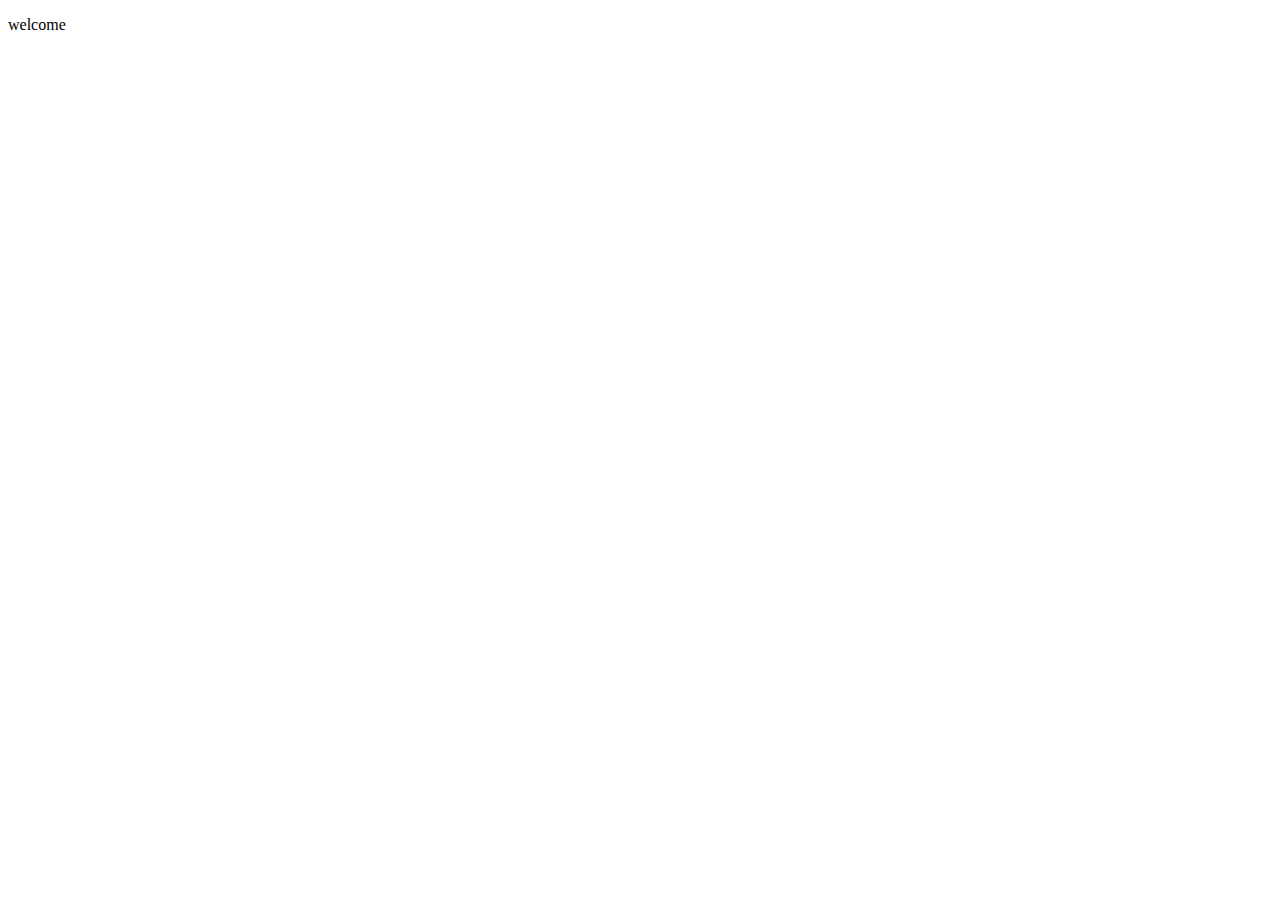
==== signup.html @ 6f11b80f "final code upload" ====
<!DOCTYPE html>
<html lang="en">
<head>
    <meta charset="UTF-8">
    <meta name="viewport" content="width=device-width, initial-scale=1.0">
    <title>Document</title>
</head>
<body>
    <p>welcome</p>
</body>
</html>
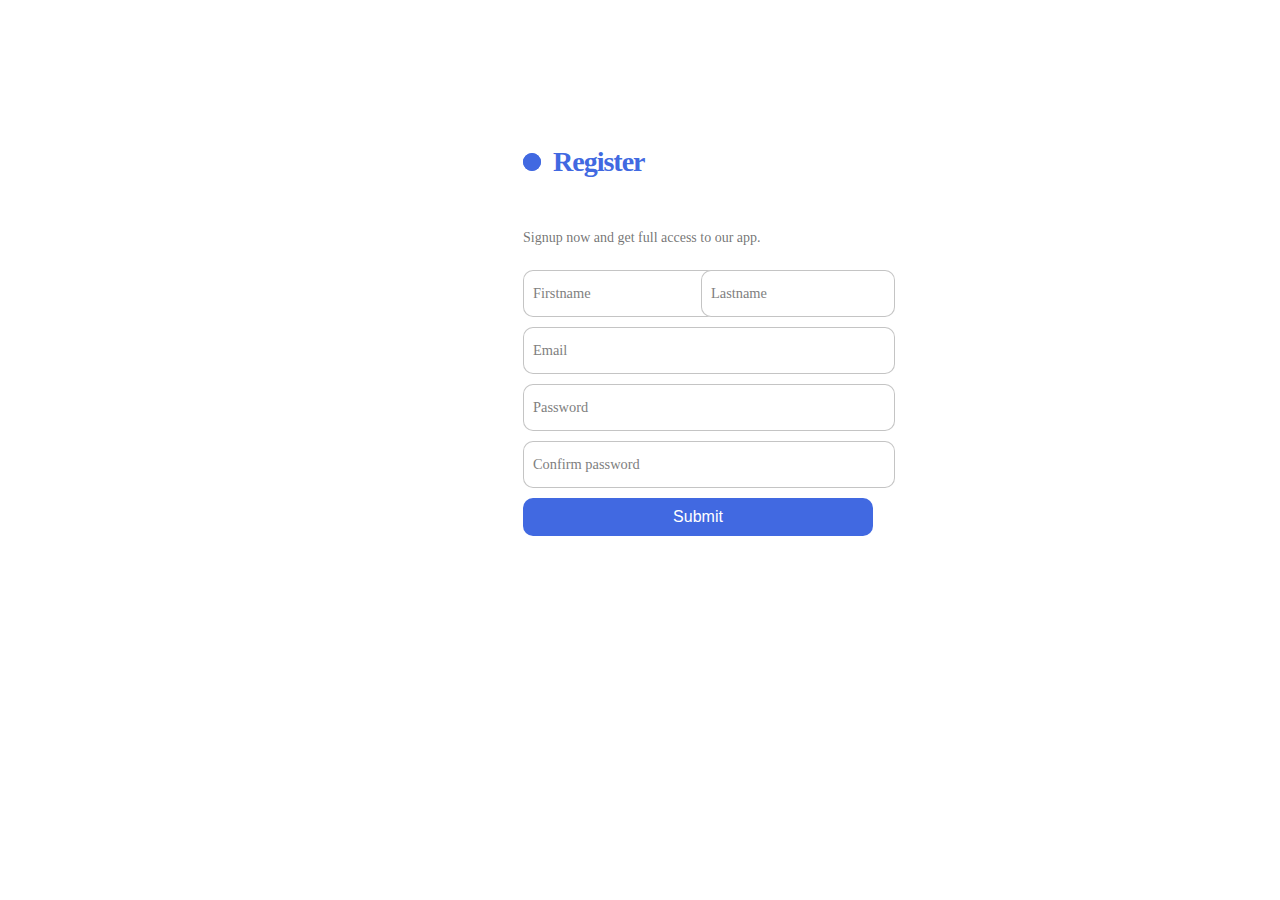
==== commit eee3dd0a: "Merge pull request #1 from Officialanuj01/main" ====
--- a/signup.html
+++ b/signup.html
@@ -4,8 +4,40 @@
     <meta charset="UTF-8">
     <meta name="viewport" content="width=device-width, initial-scale=1.0">
     <title>Document</title>
+    <link rel="stylesheet" href="signup.css">
 </head>
 <body>
-    <p>welcome</p>
+    <form class="form">
+        <p class="title">Register </p>
+        <p class="message">Signup now and get full access to our app. </p>
+            <div class="flex">
+            <label>
+                <input required="" placeholder="" type="text" class="input">
+                <span>Firstname</span>
+            </label>
+    
+            <label>
+                <input required="" placeholder="" type="text" class="input">
+                <span>Lastname</span>
+            </label>
+        </div>  
+                
+        <label>
+            <input required="" placeholder="" type="email" class="input">
+            <span>Email</span>
+        </label> 
+            
+        <label>
+            <input required="" placeholder="" type="password" class="input">
+            <span>Password</span>
+        </label>
+        <label>
+            <input required="" placeholder="" type="password" class="input">
+            <span>Confirm password</span>
+        </label>
+        <button id="submit">Submit</button>
+        
+    </form>
+    <script src="signup.js"></script>
 </body>
 </html>--- a/signup.css
+++ b/signup.css
@@ -0,0 +1,135 @@
+body{
+    background-color: url("./assets/heckthonbg2.png");
+}
+
+.form {
+    display: flex;
+    flex-direction: column;
+    gap: 10px;
+    max-width: 350px;
+    padding: 20px;
+    border-radius: 20px;
+    position: relative;
+    left: 55vh;
+    top: 10vh;
+  }
+  
+  .title {
+    font-size: 28px;
+    color: royalblue;
+    font-weight: 600;
+    letter-spacing: -1px;
+    position: relative;
+    display: flex;
+    align-items: center;
+    padding-left: 30px;
+  }
+  
+  .title::before,.title::after {
+    position: absolute;
+    content: "";
+    height: 16px;
+    width: 16px;
+    border-radius: 50%;
+    left: 0px;
+    background-color: royalblue;
+  }
+  
+  .title::before {
+    width: 18px;
+    height: 18px;
+    background-color: royalblue;
+  }
+  
+  .title::after {
+    width: 18px;
+    height: 18px;
+    animation: pulse 1s linear infinite;
+  }
+  
+  .message, .signin {
+    color: rgba(88, 87, 87, 0.822);
+    font-size: 14px;
+  }
+  
+  .signin {
+    text-align: center;
+  }
+  
+  .signin a {
+    color: royalblue;
+  }
+  
+  .signin a:hover {
+    text-decoration: underline royalblue;
+  }
+  
+  .flex {
+    display: flex;
+    width: 100%;
+    gap: 6px;
+  }
+  
+  .form label {
+    position: relative;
+  }
+  
+  .form label .input {
+    width: 100%;
+    padding: 10px 10px 20px 10px;
+    outline: 0;
+    border: 1px solid rgba(105, 105, 105, 0.397);
+    border-radius: 10px;
+  }
+  
+  .form label .input + span {
+    position: absolute;
+    left: 10px;
+    top: 15px;
+    color: grey;
+    font-size: 0.9em;
+    cursor: text;
+    transition: 0.3s ease;
+  }
+  
+  .form label .input:placeholder-shown + span {
+    top: 15px;
+    font-size: 0.9em;
+  }
+  
+  .form label .input:focus + span,.form label .input:valid + span {
+    top: 30px;
+    font-size: 0.7em;
+    font-weight: 600;
+  }
+  
+  .form label .input:valid + span {
+    color: green;
+  }
+  
+  #submit {
+    border: none;
+    outline: none;
+    background-color: royalblue;
+    padding: 10px;
+    border-radius: 10px;
+    color: #fff;
+    font-size: 16px;
+    transform: .3s ease;
+  }
+  
+  #submit:hover {
+    background-color: rgb(56, 90, 194);
+  }
+  
+  @keyframes pulse {
+    from {
+      transform: scale(0.9);
+      opacity: 1;
+    }
+  
+    to {
+      transform: scale(1.8);
+      opacity: 0;
+    }
+  }